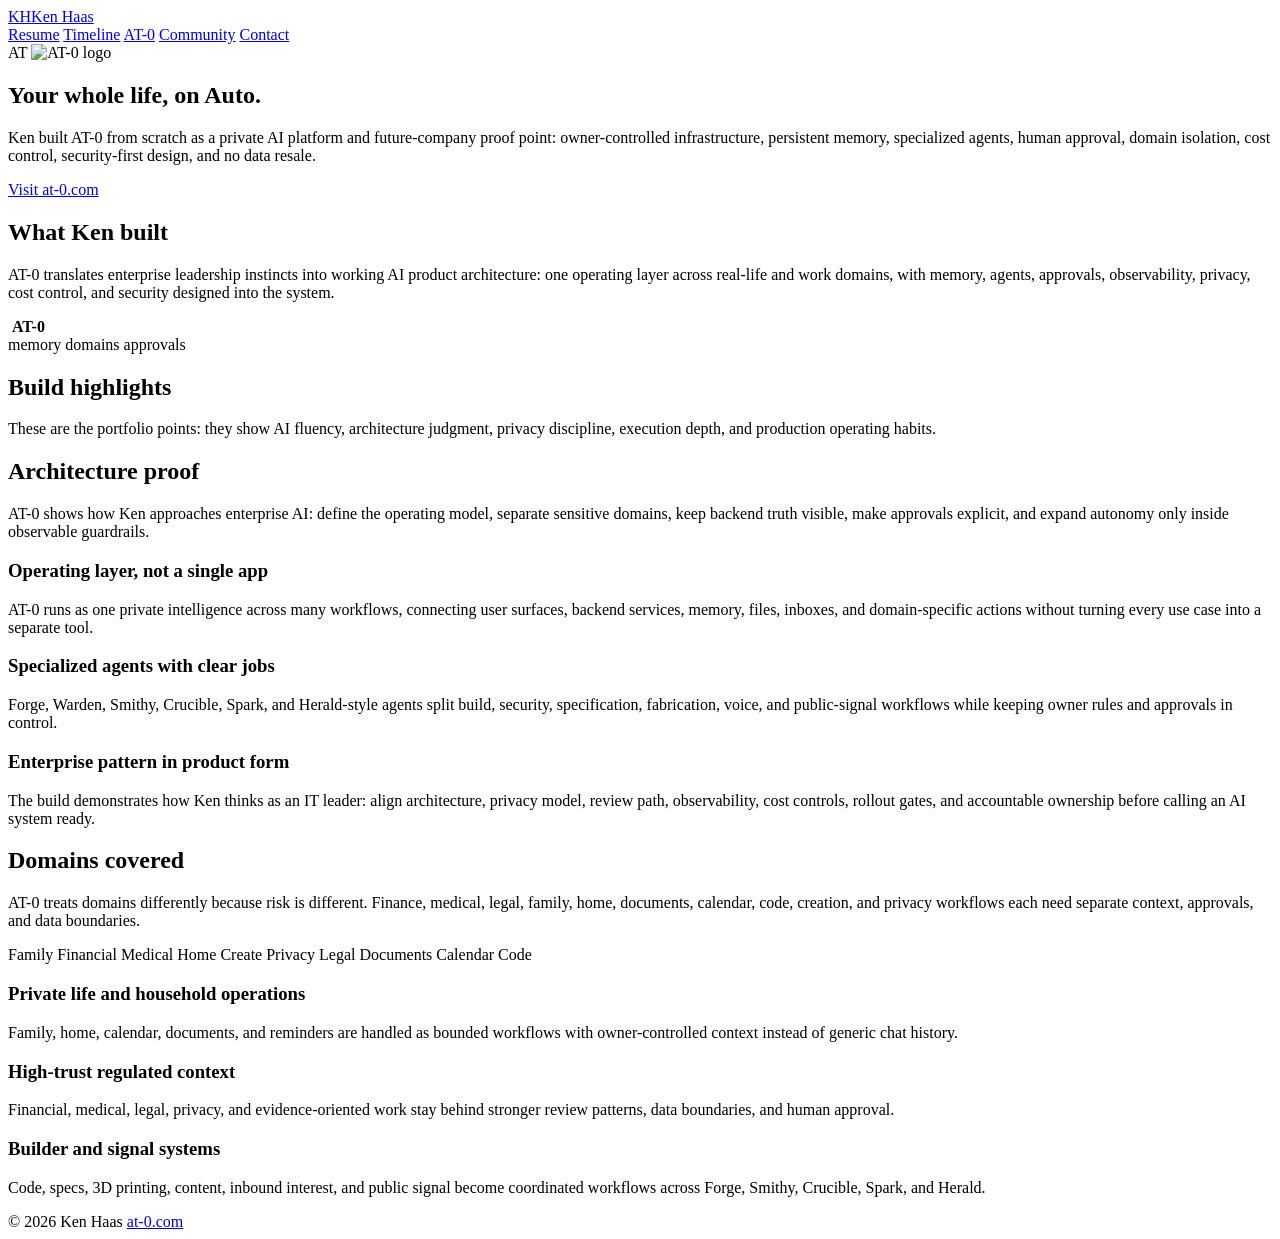
==== public/at-0/index.html @ 24837333 "Polish AT-0 memory graphic" ====
<!doctype html>
<html lang="en">
  <head>
    <meta charset="utf-8">
    <meta name="viewport" content="width=device-width, initial-scale=1">
    <title>AT-0 - Ken Haas</title>
    <meta name="description" content="AT-0 is Ken Haas's hands-on AI architecture proof: private infrastructure, memory, agents, domains, approvals, cost control, security, and no data resale.">
    <link rel="icon" href="/favicon.svg" type="image/svg+xml">
    <link rel="stylesheet" href="/assets/site.css?v=11">
  </head>
  <body>
    <header class="site-header">
      <nav class="nav" aria-label="Primary">
        <a class="brand" href="/"><span class="mark">KH</span><span>Ken Haas</span></a>
        <div class="nav-links">
          <a href="/resume/">Resume</a>
          <a href="/timeline/">Timeline</a>
          <a href="/at-0/">AT-0</a>
          <a href="/community/">Community</a>
          <a href="/contact/">Contact</a>
        </div>
      </nav>
    </header>
    <main>
      <section class="page-title at0-title">
        <div class="at0-lockup">
          <span class="at0-word">AT</span>
          <img src="/assets/at0-logo.svg" alt="AT-0 logo">
        </div>
        <h1>Your whole life, on Auto.</h1>
        <p>Ken built AT-0 from scratch as a private AI platform and future-company proof point: owner-controlled infrastructure, persistent memory, specialized agents, human approval, domain isolation, cost control, security-first design, and no data resale.</p>
        <div class="hero-actions">
          <a class="button" href="https://at-0.com/">Visit at-0.com</a>
        </div>
      </section>

      <section class="section">
        <div class="split">
          <div>
            <h2>What Ken built</h2>
            <p class="large-copy">AT-0 translates enterprise leadership instincts into working AI product architecture: one operating layer across real-life and work domains, with memory, agents, approvals, observability, privacy, cost control, and security designed into the system.</p>
          </div>
          <div class="at0-mark-panel tall at0-live-panel">
            <img src="/assets/at0-logo.svg" alt="" aria-hidden="true">
            <strong>AT-0</strong>
            <div class="architecture-lines" aria-hidden="true"></div>
            <div class="memory-labels" aria-hidden="true">
              <span>memory</span>
              <span>domains</span>
              <span>approvals</span>
            </div>
          </div>
        </div>
      </section>

      <section class="band">
        <div class="section">
          <div class="section-head">
            <h2>Build highlights</h2>
            <p>These are the portfolio points: they show AI fluency, architecture judgment, privacy discipline, execution depth, and production operating habits.</p>
          </div>
          <div class="grid" data-at0-capabilities></div>
        </div>
      </section>

      <section class="section">
        <div class="section-head">
          <h2>Architecture proof</h2>
          <p>AT-0 shows how Ken approaches enterprise AI: define the operating model, separate sensitive domains, keep backend truth visible, make approvals explicit, and expand autonomy only inside observable guardrails.</p>
        </div>
        <div class="signal-list">
          <article>
            <span></span>
            <h3>Operating layer, not a single app</h3>
            <p>AT-0 runs as one private intelligence across many workflows, connecting user surfaces, backend services, memory, files, inboxes, and domain-specific actions without turning every use case into a separate tool.</p>
          </article>
          <article>
            <span></span>
            <h3>Specialized agents with clear jobs</h3>
            <p>Forge, Warden, Smithy, Crucible, Spark, and Herald-style agents split build, security, specification, fabrication, voice, and public-signal workflows while keeping owner rules and approvals in control.</p>
          </article>
          <article>
            <span></span>
            <h3>Enterprise pattern in product form</h3>
            <p>The build demonstrates how Ken thinks as an IT leader: align architecture, privacy model, review path, observability, cost controls, rollout gates, and accountable ownership before calling an AI system ready.</p>
          </article>
        </div>
      </section>

      <section class="band">
        <div class="section at0-coverage">
          <div class="section-head">
            <h2>Domains covered</h2>
            <p>AT-0 treats domains differently because risk is different. Finance, medical, legal, family, home, documents, calendar, code, creation, and privacy workflows each need separate context, approvals, and data boundaries.</p>
          </div>
          <div class="domain-cloud" aria-label="AT-0 domains">
            <span>Family</span>
            <span>Financial</span>
            <span>Medical</span>
            <span>Home</span>
            <span>Create</span>
            <span>Privacy</span>
            <span>Legal</span>
            <span>Documents</span>
            <span>Calendar</span>
            <span>Code</span>
          </div>
          <div class="grid">
            <article class="card compact">
              <h3>Private life and household operations</h3>
              <p>Family, home, calendar, documents, and reminders are handled as bounded workflows with owner-controlled context instead of generic chat history.</p>
            </article>
            <article class="card compact">
              <h3>High-trust regulated context</h3>
              <p>Financial, medical, legal, privacy, and evidence-oriented work stay behind stronger review patterns, data boundaries, and human approval.</p>
            </article>
            <article class="card compact">
              <h3>Builder and signal systems</h3>
              <p>Code, specs, 3D printing, content, inbound interest, and public signal become coordinated workflows across Forge, Smithy, Crucible, Spark, and Herald.</p>
            </article>
          </div>
        </div>
      </section>
    </main>
    <footer class="site-footer">
      <div class="footer-inner">
        <span>© 2026 Ken Haas</span>
        <span><a href="https://at-0.com/">at-0.com</a></span>
      </div>
    </footer>
    <script src="/assets/site.js?v=9" defer></script>
  </body>
</html>
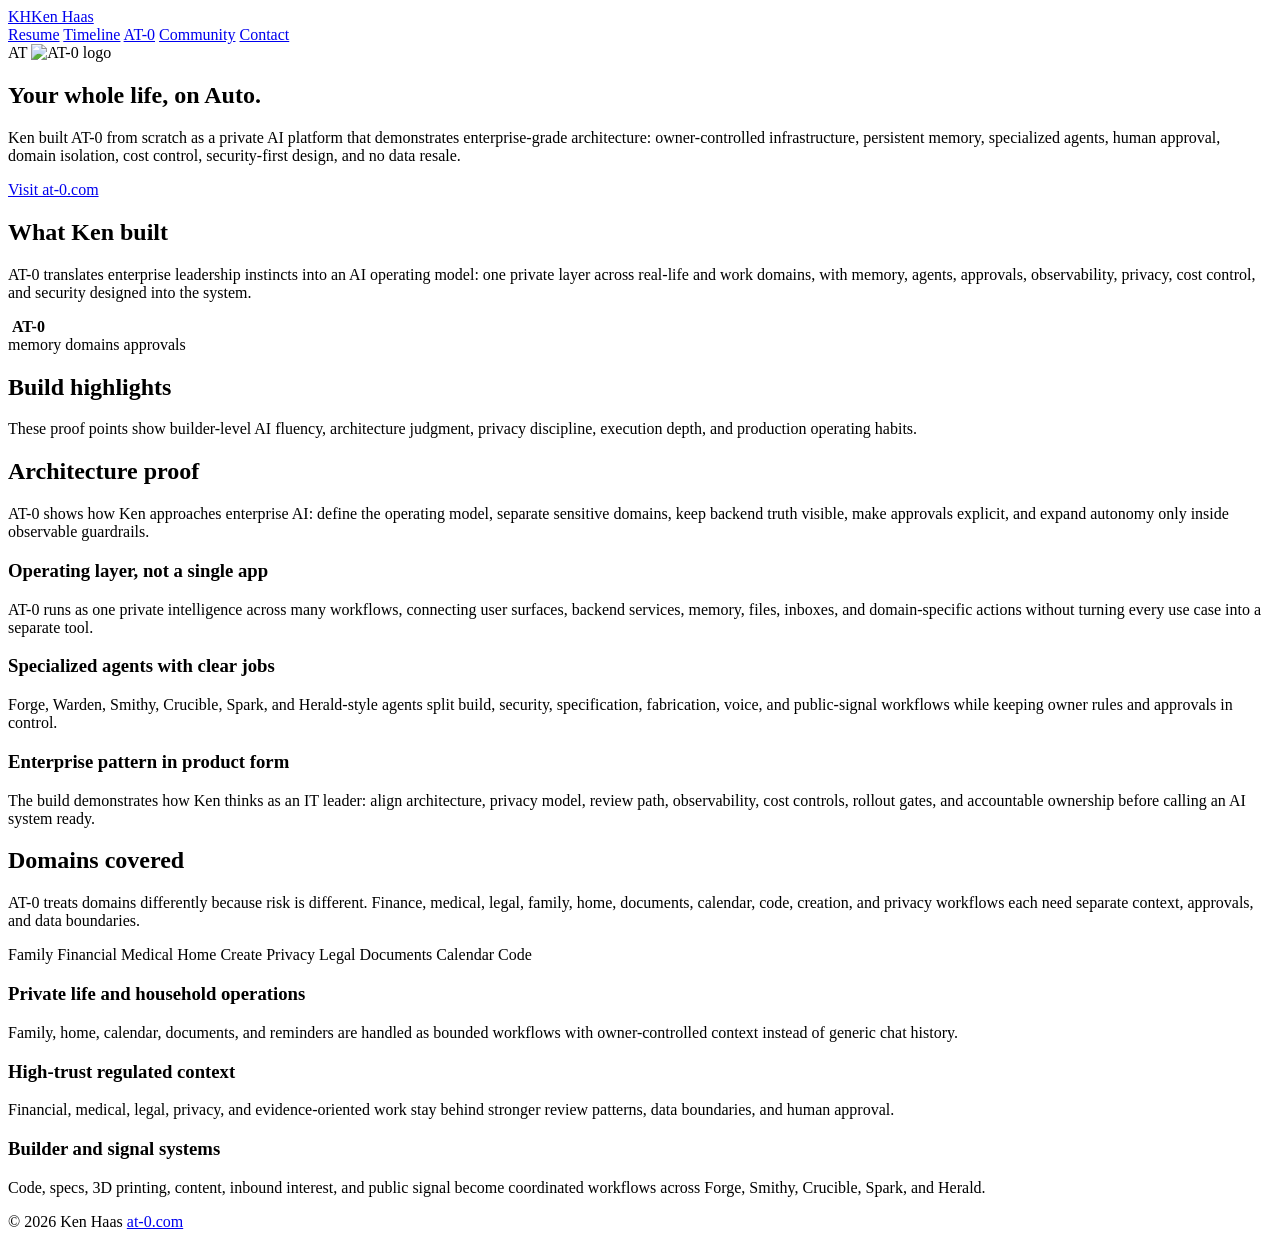
==== commit f33b99c0: "Polish AT-0 page scale and copy" ====
--- a/public/at-0/index.html
+++ b/public/at-0/index.html
@@ -6,7 +6,7 @@
     <title>AT-0 - Ken Haas</title>
     <meta name="description" content="AT-0 is Ken Haas's hands-on AI architecture proof: private infrastructure, memory, agents, domains, approvals, cost control, security, and no data resale.">
     <link rel="icon" href="/favicon.svg" type="image/svg+xml">
-    <link rel="stylesheet" href="/assets/site.css?v=11">
+    <link rel="stylesheet" href="/assets/site.css?v=12">
   </head>
   <body>
     <header class="site-header">
@@ -28,7 +28,7 @@
           <img src="/assets/at0-logo.svg" alt="AT-0 logo">
         </div>
         <h1>Your whole life, on Auto.</h1>
-        <p>Ken built AT-0 from scratch as a private AI platform and future-company proof point: owner-controlled infrastructure, persistent memory, specialized agents, human approval, domain isolation, cost control, security-first design, and no data resale.</p>
+        <p>Ken built AT-0 from scratch as a private AI platform that demonstrates enterprise-grade architecture: owner-controlled infrastructure, persistent memory, specialized agents, human approval, domain isolation, cost control, security-first design, and no data resale.</p>
         <div class="hero-actions">
           <a class="button" href="https://at-0.com/">Visit at-0.com</a>
         </div>
@@ -38,7 +38,7 @@
         <div class="split">
           <div>
             <h2>What Ken built</h2>
-            <p class="large-copy">AT-0 translates enterprise leadership instincts into working AI product architecture: one operating layer across real-life and work domains, with memory, agents, approvals, observability, privacy, cost control, and security designed into the system.</p>
+            <p class="large-copy">AT-0 translates enterprise leadership instincts into an AI operating model: one private layer across real-life and work domains, with memory, agents, approvals, observability, privacy, cost control, and security designed into the system.</p>
           </div>
           <div class="at0-mark-panel tall at0-live-panel">
             <img src="/assets/at0-logo.svg" alt="" aria-hidden="true">
@@ -57,7 +57,7 @@
         <div class="section">
           <div class="section-head">
             <h2>Build highlights</h2>
-            <p>These are the portfolio points: they show AI fluency, architecture judgment, privacy discipline, execution depth, and production operating habits.</p>
+            <p>These proof points show builder-level AI fluency, architecture judgment, privacy discipline, execution depth, and production operating habits.</p>
           </div>
           <div class="grid" data-at0-capabilities></div>
         </div>
@@ -128,6 +128,6 @@
         <span><a href="https://at-0.com/">at-0.com</a></span>
       </div>
     </footer>
-    <script src="/assets/site.js?v=9" defer></script>
+    <script src="/assets/site.js?v=10" defer></script>
   </body>
 </html>
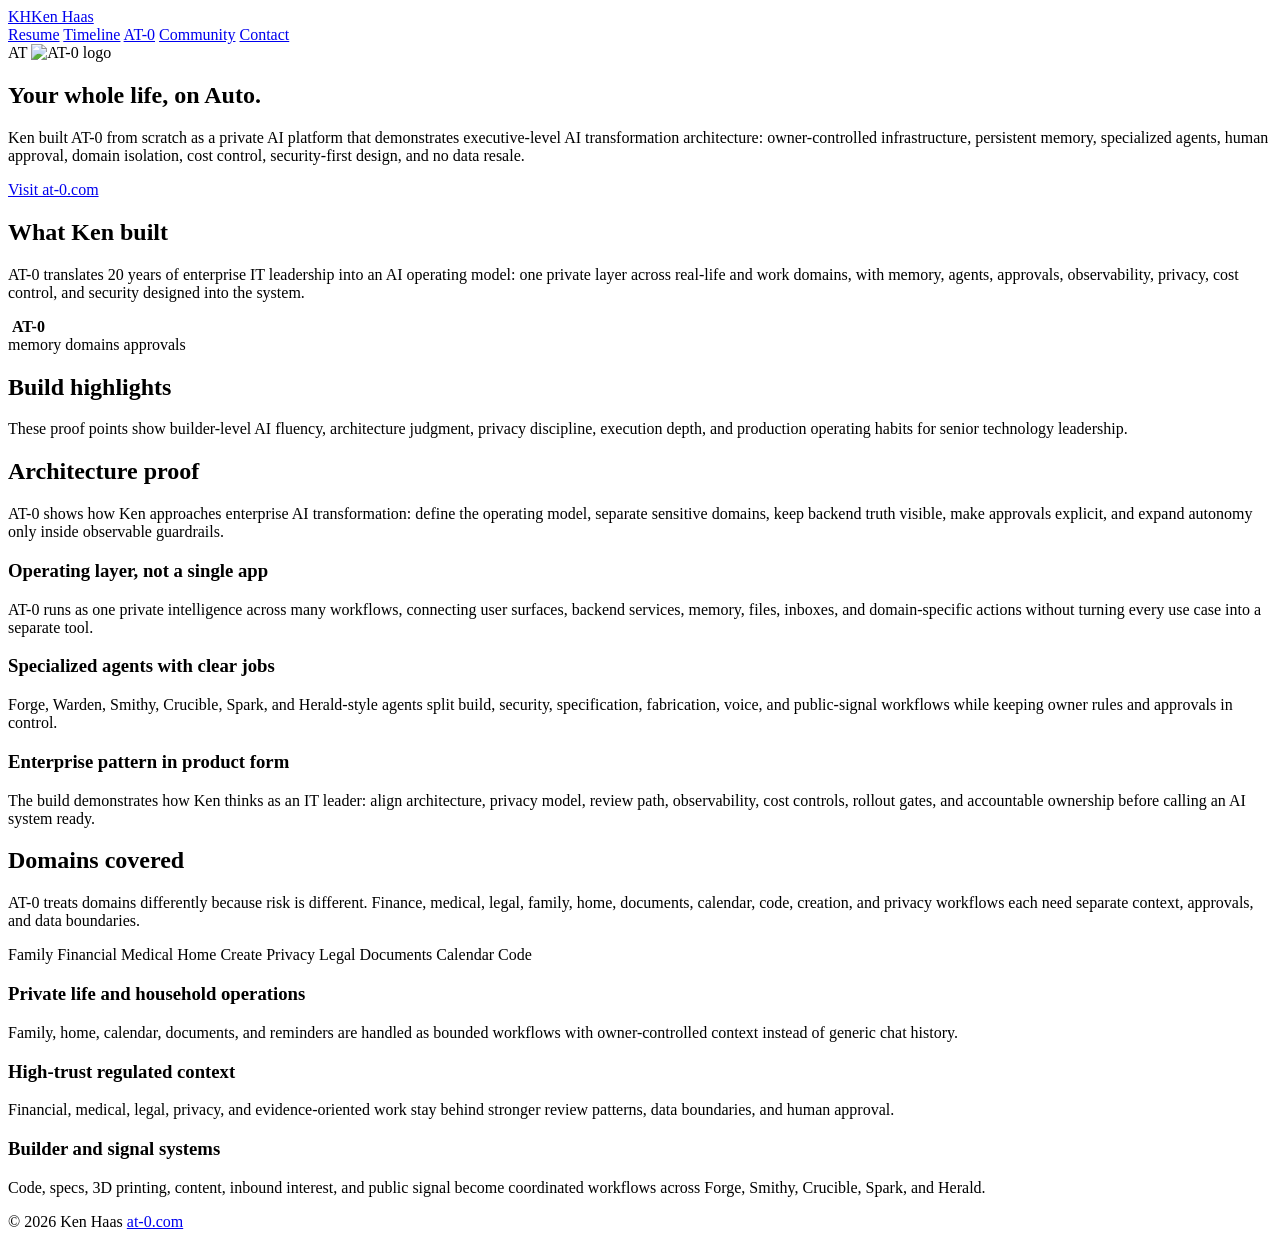
==== commit 70bbe2b1: "Polish executive AI leadership copy" ====
--- a/public/at-0/index.html
+++ b/public/at-0/index.html
@@ -4,7 +4,7 @@
     <meta charset="utf-8">
     <meta name="viewport" content="width=device-width, initial-scale=1">
     <title>AT-0 - Ken Haas</title>
-    <meta name="description" content="AT-0 is Ken Haas's hands-on AI architecture proof: private infrastructure, memory, agents, domains, approvals, cost control, security, and no data resale.">
+    <meta name="description" content="AT-0 is Ken Haas's hands-on AI transformation proof: private infrastructure, memory, agents, domains, approvals, cost control, security, and no data resale.">
     <link rel="icon" href="/favicon.svg" type="image/svg+xml">
     <link rel="stylesheet" href="/assets/site.css?v=12">
   </head>
@@ -28,7 +28,7 @@
           <img src="/assets/at0-logo.svg" alt="AT-0 logo">
         </div>
         <h1>Your whole life, on Auto.</h1>
-        <p>Ken built AT-0 from scratch as a private AI platform that demonstrates enterprise-grade architecture: owner-controlled infrastructure, persistent memory, specialized agents, human approval, domain isolation, cost control, security-first design, and no data resale.</p>
+        <p>Ken built AT-0 from scratch as a private AI platform that demonstrates executive-level AI transformation architecture: owner-controlled infrastructure, persistent memory, specialized agents, human approval, domain isolation, cost control, security-first design, and no data resale.</p>
         <div class="hero-actions">
           <a class="button" href="https://at-0.com/">Visit at-0.com</a>
         </div>
@@ -38,7 +38,7 @@
         <div class="split">
           <div>
             <h2>What Ken built</h2>
-            <p class="large-copy">AT-0 translates enterprise leadership instincts into an AI operating model: one private layer across real-life and work domains, with memory, agents, approvals, observability, privacy, cost control, and security designed into the system.</p>
+            <p class="large-copy">AT-0 translates 20 years of enterprise IT leadership into an AI operating model: one private layer across real-life and work domains, with memory, agents, approvals, observability, privacy, cost control, and security designed into the system.</p>
           </div>
           <div class="at0-mark-panel tall at0-live-panel">
             <img src="/assets/at0-logo.svg" alt="" aria-hidden="true">
@@ -57,7 +57,7 @@
         <div class="section">
           <div class="section-head">
             <h2>Build highlights</h2>
-            <p>These proof points show builder-level AI fluency, architecture judgment, privacy discipline, execution depth, and production operating habits.</p>
+            <p>These proof points show builder-level AI fluency, architecture judgment, privacy discipline, execution depth, and production operating habits for senior technology leadership.</p>
           </div>
           <div class="grid" data-at0-capabilities></div>
         </div>
@@ -66,7 +66,7 @@
       <section class="section">
         <div class="section-head">
           <h2>Architecture proof</h2>
-          <p>AT-0 shows how Ken approaches enterprise AI: define the operating model, separate sensitive domains, keep backend truth visible, make approvals explicit, and expand autonomy only inside observable guardrails.</p>
+          <p>AT-0 shows how Ken approaches enterprise AI transformation: define the operating model, separate sensitive domains, keep backend truth visible, make approvals explicit, and expand autonomy only inside observable guardrails.</p>
         </div>
         <div class="signal-list">
           <article>
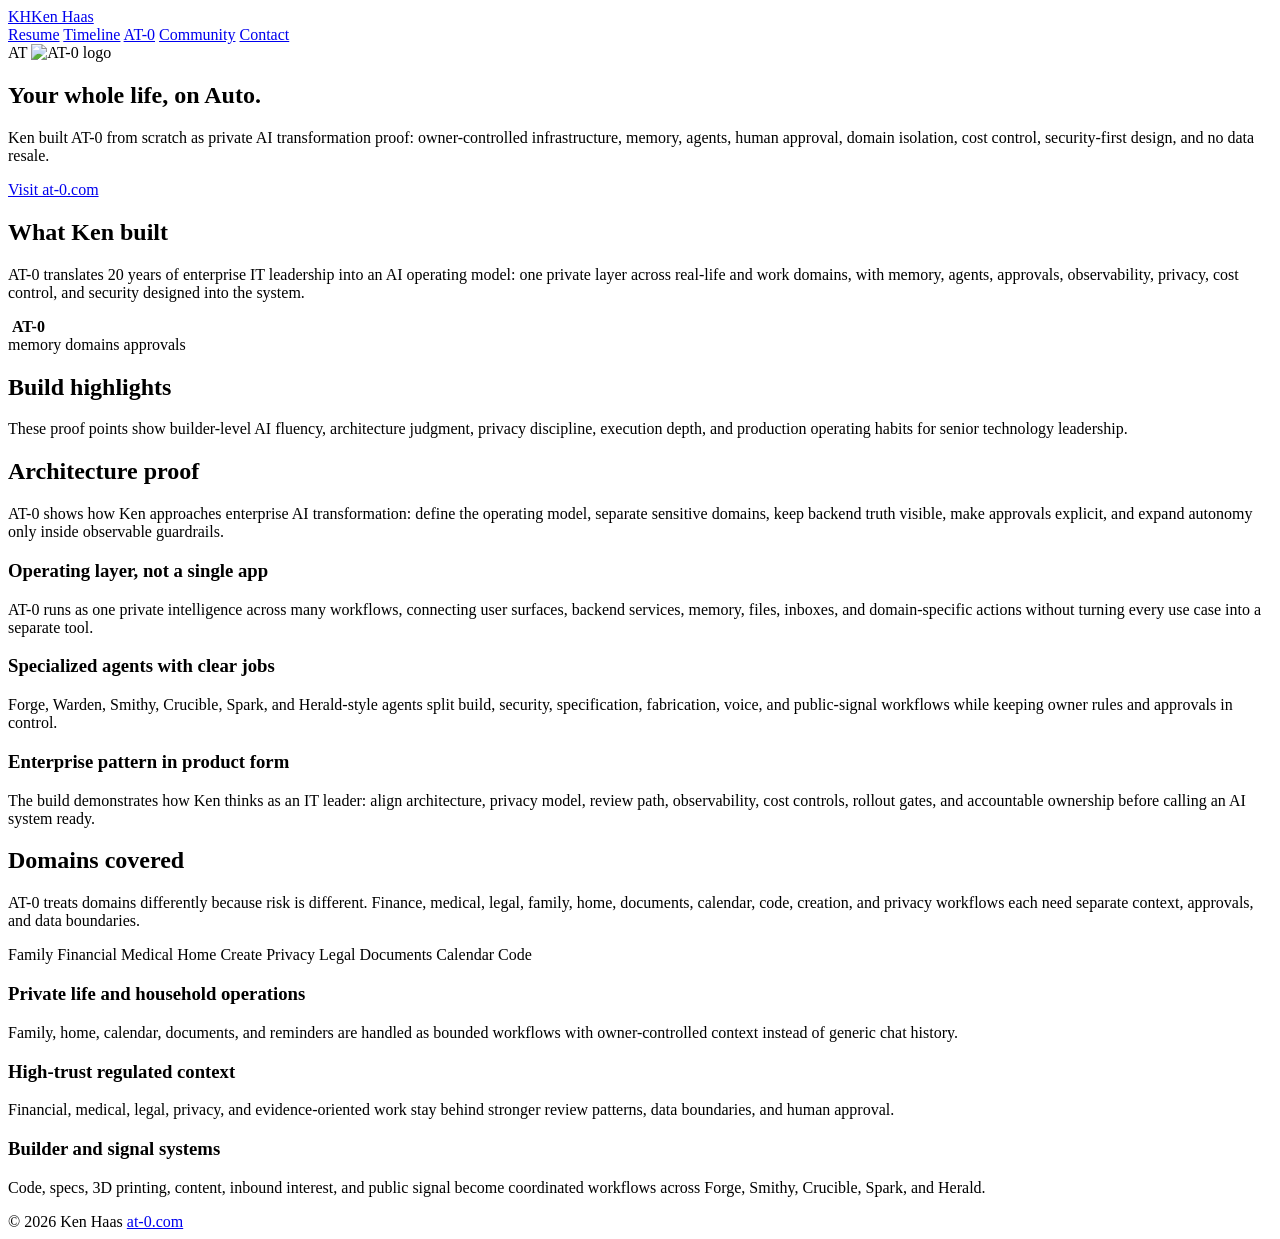
==== commit 113acb01: "Polish mobile layout" ====
--- a/public/at-0/index.html
+++ b/public/at-0/index.html
@@ -6,7 +6,7 @@
     <title>AT-0 - Ken Haas</title>
     <meta name="description" content="AT-0 is Ken Haas's hands-on AI transformation proof: private infrastructure, memory, agents, domains, approvals, cost control, security, and no data resale.">
     <link rel="icon" href="/favicon.svg" type="image/svg+xml">
-    <link rel="stylesheet" href="/assets/site.css?v=12">
+    <link rel="stylesheet" href="/assets/site.css?v=13">
   </head>
   <body>
     <header class="site-header">
@@ -28,7 +28,7 @@
           <img src="/assets/at0-logo.svg" alt="AT-0 logo">
         </div>
         <h1>Your whole life, on Auto.</h1>
-        <p>Ken built AT-0 from scratch as a private AI platform that demonstrates executive-level AI transformation architecture: owner-controlled infrastructure, persistent memory, specialized agents, human approval, domain isolation, cost control, security-first design, and no data resale.</p>
+        <p>Ken built AT-0 from scratch as private AI transformation proof: owner-controlled infrastructure, memory, agents, human approval, domain isolation, cost control, security-first design, and no data resale.</p>
         <div class="hero-actions">
           <a class="button" href="https://at-0.com/">Visit at-0.com</a>
         </div>
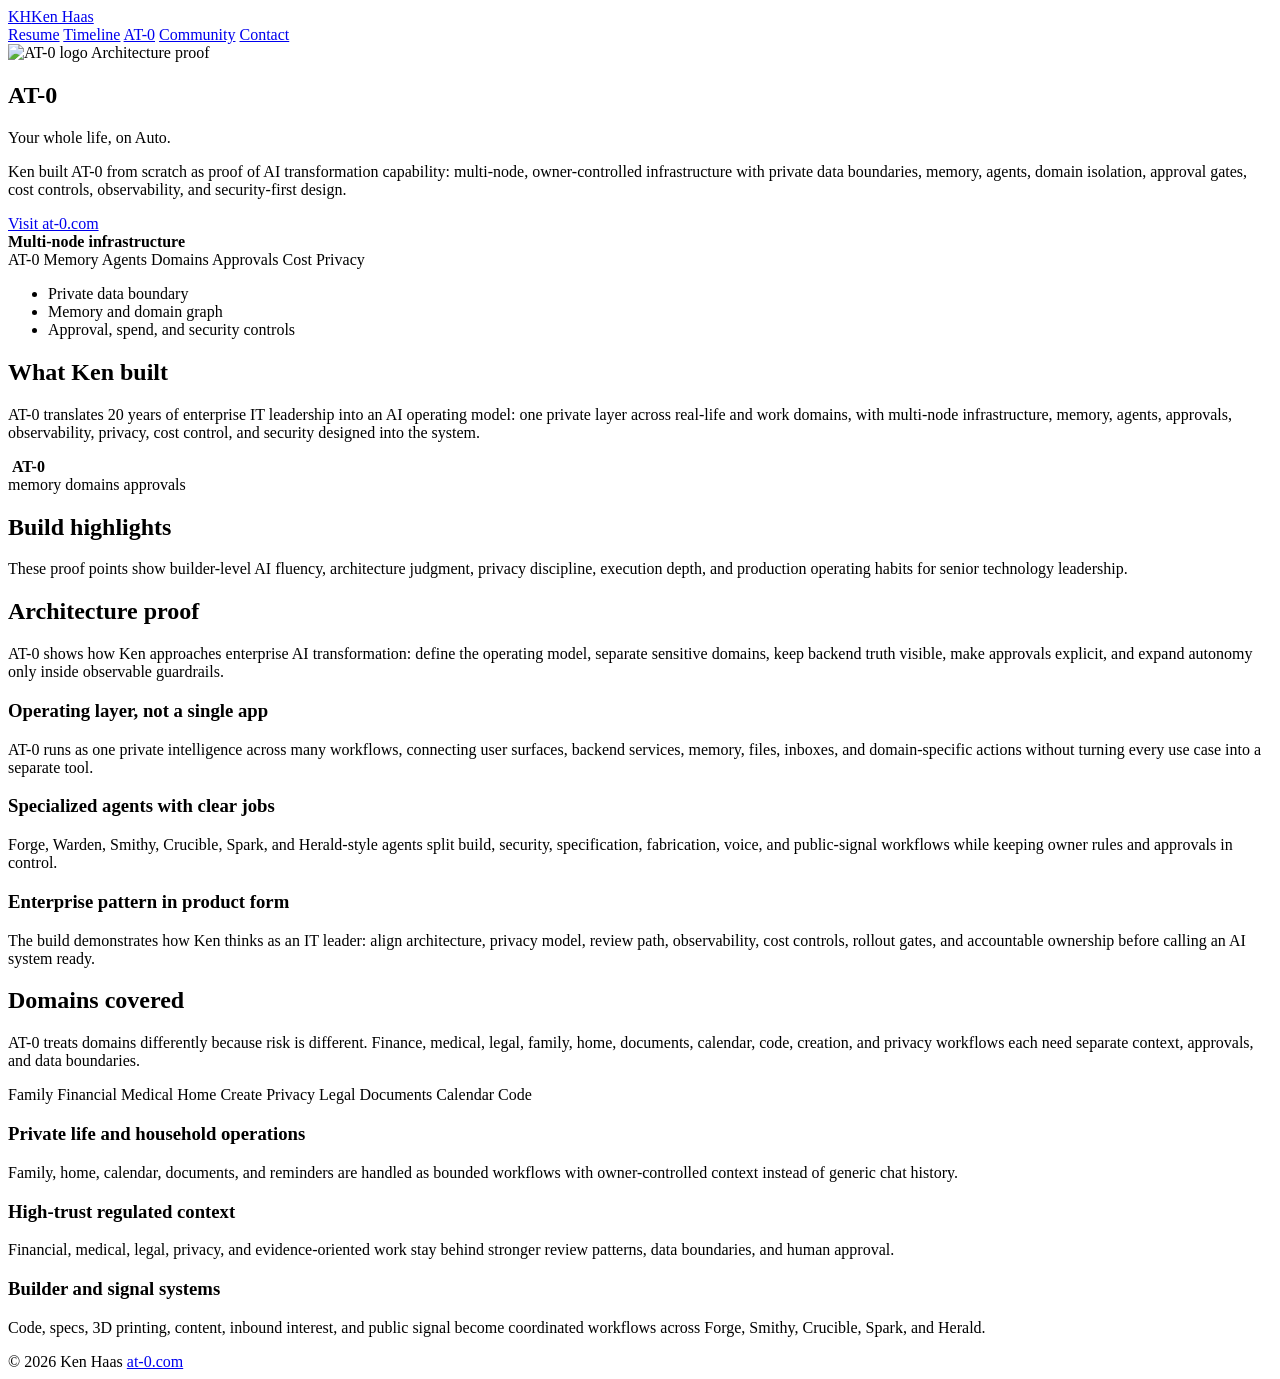
==== commit 94abd077: "Strengthen AT-0 architecture hero" ====
--- a/public/at-0/index.html
+++ b/public/at-0/index.html
@@ -6,7 +6,7 @@
     <title>AT-0 - Ken Haas</title>
     <meta name="description" content="AT-0 is Ken Haas's hands-on AI transformation proof: private infrastructure, memory, agents, domains, approvals, cost control, security, and no data resale.">
     <link rel="icon" href="/favicon.svg" type="image/svg+xml">
-    <link rel="stylesheet" href="/assets/site.css?v=13">
+    <link rel="stylesheet" href="/assets/site.css?v=15">
   </head>
   <body>
     <header class="site-header">
@@ -22,23 +22,49 @@
       </nav>
     </header>
     <main>
-      <section class="page-title at0-title">
-        <div class="at0-lockup">
-          <span class="at0-word">AT</span>
-          <img src="/assets/at0-logo.svg" alt="AT-0 logo">
+      <section class="page-title at0-title at0-hero">
+        <div class="at0-hero-copy">
+          <div class="at0-lockup">
+            <img src="/assets/at0-logo.svg" alt="AT-0 logo">
+            <span>Architecture proof</span>
+          </div>
+          <h1>AT-0</h1>
+          <p class="at0-tagline">Your whole life, on Auto.</p>
+          <p>Ken built AT-0 from scratch as proof of AI transformation capability: multi-node, owner-controlled infrastructure with private data boundaries, memory, agents, domain isolation, approval gates, cost controls, observability, and security-first design.</p>
+          <div class="hero-actions">
+            <a class="button" href="https://at-0.com/">Visit at-0.com</a>
+          </div>
         </div>
-        <h1>Your whole life, on Auto.</h1>
-        <p>Ken built AT-0 from scratch as private AI transformation proof: owner-controlled infrastructure, memory, agents, human approval, domain isolation, cost control, security-first design, and no data resale.</p>
-        <div class="hero-actions">
-          <a class="button" href="https://at-0.com/">Visit at-0.com</a>
-        </div>
+        <aside class="at0-node-panel" aria-label="AT-0 multi-node infrastructure">
+          <strong>Multi-node infrastructure</strong>
+          <div class="node-map" aria-hidden="true">
+            <span class="node-link l1"></span>
+            <span class="node-link l2"></span>
+            <span class="node-link l3"></span>
+            <span class="node-link l4"></span>
+            <span class="node-link l5"></span>
+            <span class="node-link l6"></span>
+            <span class="node core">AT-0</span>
+            <span class="node n1">Memory</span>
+            <span class="node n2">Agents</span>
+            <span class="node n3">Domains</span>
+            <span class="node n4">Approvals</span>
+            <span class="node n5">Cost</span>
+            <span class="node n6">Privacy</span>
+          </div>
+          <ul>
+            <li>Private data boundary</li>
+            <li>Memory and domain graph</li>
+            <li>Approval, spend, and security controls</li>
+          </ul>
+        </aside>
       </section>
 
       <section class="section">
         <div class="split">
           <div>
             <h2>What Ken built</h2>
-            <p class="large-copy">AT-0 translates 20 years of enterprise IT leadership into an AI operating model: one private layer across real-life and work domains, with memory, agents, approvals, observability, privacy, cost control, and security designed into the system.</p>
+            <p class="large-copy">AT-0 translates 20 years of enterprise IT leadership into an AI operating model: one private layer across real-life and work domains, with multi-node infrastructure, memory, agents, approvals, observability, privacy, cost control, and security designed into the system.</p>
           </div>
           <div class="at0-mark-panel tall at0-live-panel">
             <img src="/assets/at0-logo.svg" alt="" aria-hidden="true">
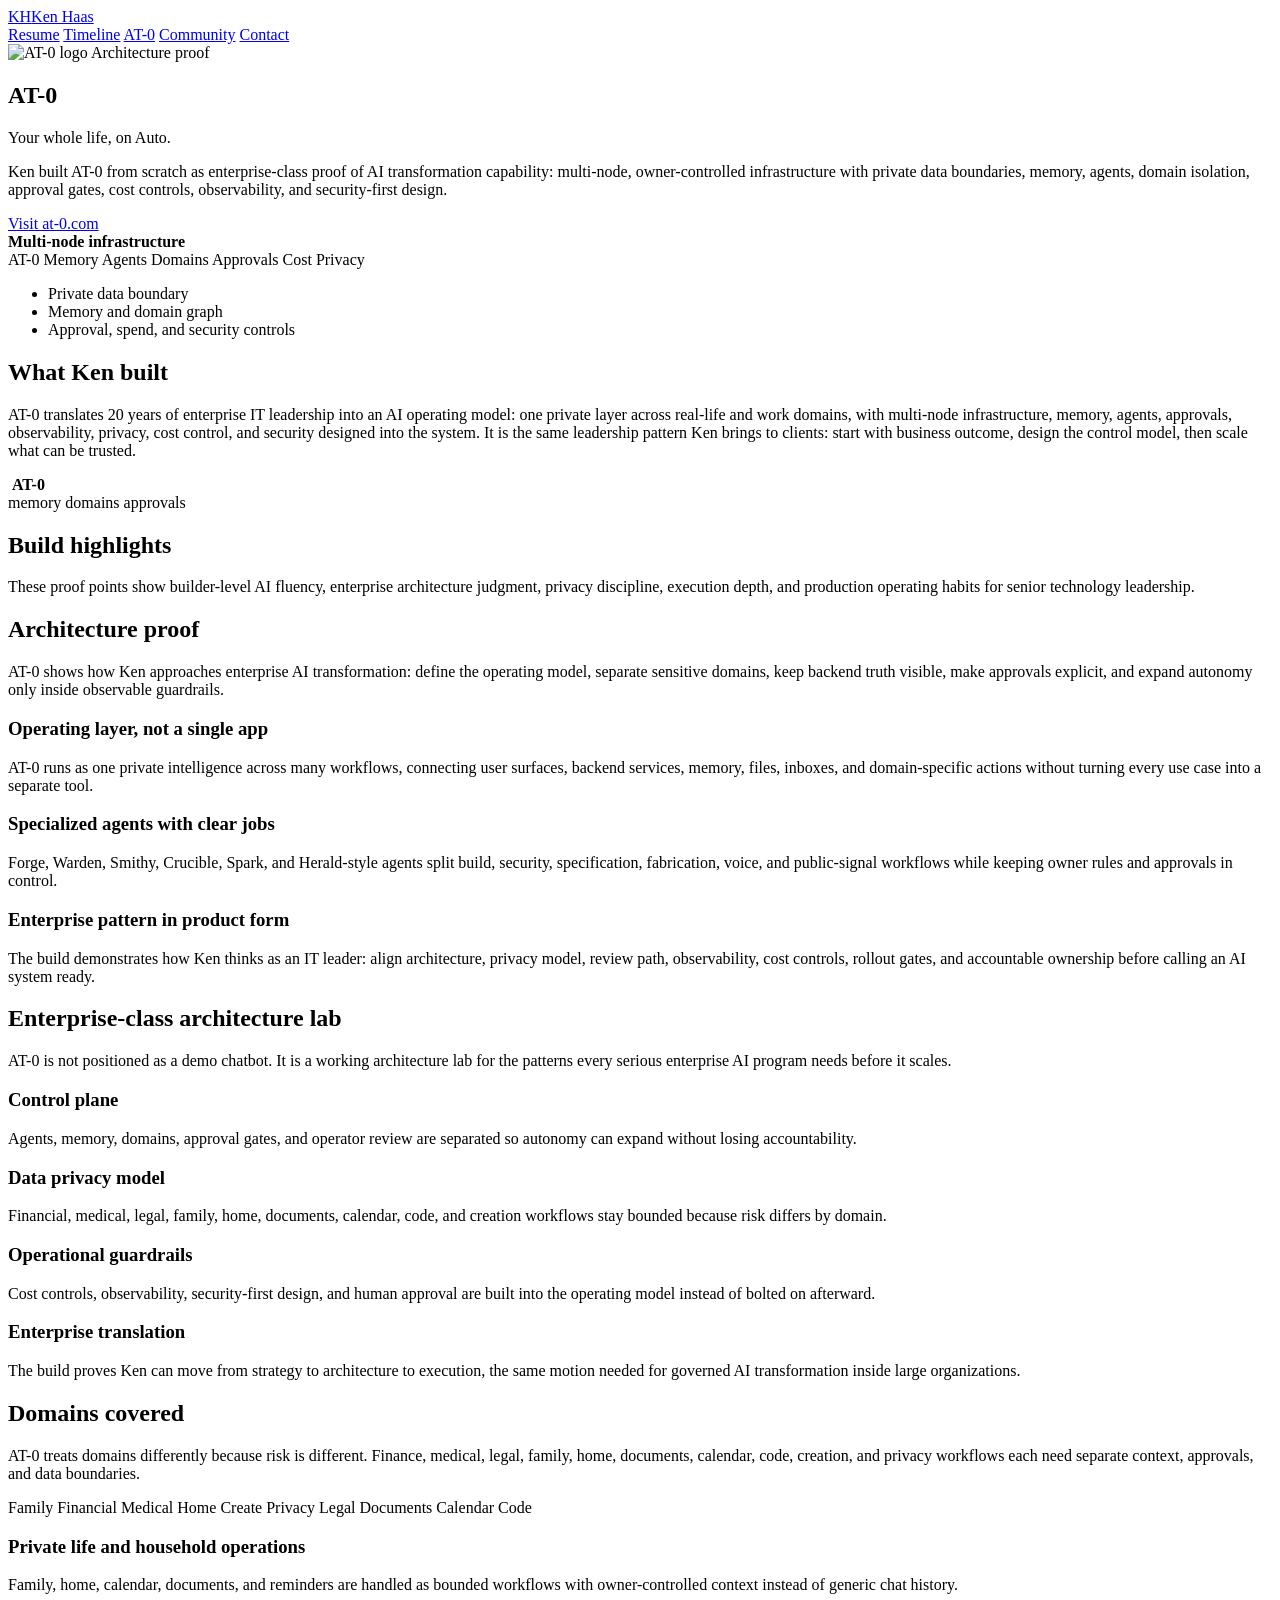
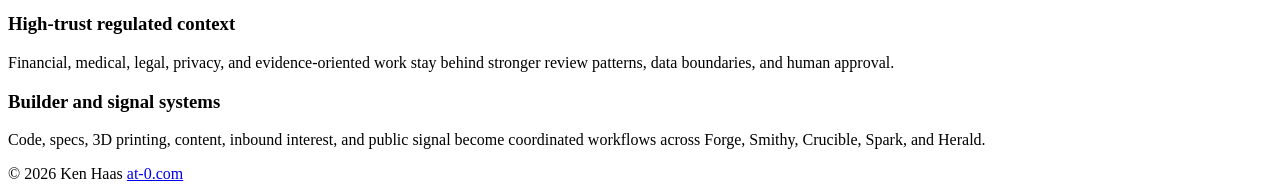
==== commit f27afc3b: "Close CAIO brand proof gaps" ====
--- a/public/at-0/index.html
+++ b/public/at-0/index.html
@@ -4,9 +4,9 @@
     <meta charset="utf-8">
     <meta name="viewport" content="width=device-width, initial-scale=1">
     <title>AT-0 - Ken Haas</title>
-    <meta name="description" content="AT-0 is Ken Haas's hands-on AI transformation proof: private infrastructure, memory, agents, domains, approvals, cost control, security, and no data resale.">
+    <meta name="description" content="AT-0 is Ken Haas's enterprise-class AI architecture lab: private infrastructure, memory, agents, domains, approvals, cost control, observability, security, and no data resale.">
     <link rel="icon" href="/favicon.svg" type="image/svg+xml">
-    <link rel="stylesheet" href="/assets/site.css?v=15">
+    <link rel="stylesheet" href="/assets/site.css?v=17">
   </head>
   <body>
     <header class="site-header">
@@ -30,7 +30,7 @@
           </div>
           <h1>AT-0</h1>
           <p class="at0-tagline">Your whole life, on Auto.</p>
-          <p>Ken built AT-0 from scratch as proof of AI transformation capability: multi-node, owner-controlled infrastructure with private data boundaries, memory, agents, domain isolation, approval gates, cost controls, observability, and security-first design.</p>
+          <p>Ken built AT-0 from scratch as enterprise-class proof of AI transformation capability: multi-node, owner-controlled infrastructure with private data boundaries, memory, agents, domain isolation, approval gates, cost controls, observability, and security-first design.</p>
           <div class="hero-actions">
             <a class="button" href="https://at-0.com/">Visit at-0.com</a>
           </div>
@@ -64,7 +64,7 @@
         <div class="split">
           <div>
             <h2>What Ken built</h2>
-            <p class="large-copy">AT-0 translates 20 years of enterprise IT leadership into an AI operating model: one private layer across real-life and work domains, with multi-node infrastructure, memory, agents, approvals, observability, privacy, cost control, and security designed into the system.</p>
+            <p class="large-copy">AT-0 translates 20 years of enterprise IT leadership into an AI operating model: one private layer across real-life and work domains, with multi-node infrastructure, memory, agents, approvals, observability, privacy, cost control, and security designed into the system. It is the same leadership pattern Ken brings to clients: start with business outcome, design the control model, then scale what can be trusted.</p>
           </div>
           <div class="at0-mark-panel tall at0-live-panel">
             <img src="/assets/at0-logo.svg" alt="" aria-hidden="true">
@@ -83,7 +83,7 @@
         <div class="section">
           <div class="section-head">
             <h2>Build highlights</h2>
-            <p>These proof points show builder-level AI fluency, architecture judgment, privacy discipline, execution depth, and production operating habits for senior technology leadership.</p>
+            <p>These proof points show builder-level AI fluency, enterprise architecture judgment, privacy discipline, execution depth, and production operating habits for senior technology leadership.</p>
           </div>
           <div class="grid" data-at0-capabilities></div>
         </div>
@@ -110,6 +110,33 @@
             <h3>Enterprise pattern in product form</h3>
             <p>The build demonstrates how Ken thinks as an IT leader: align architecture, privacy model, review path, observability, cost controls, rollout gates, and accountable ownership before calling an AI system ready.</p>
           </article>
+        </div>
+      </section>
+
+      <section class="band">
+        <div class="section">
+          <div class="section-head">
+            <h2>Enterprise-class architecture lab</h2>
+            <p>AT-0 is not positioned as a demo chatbot. It is a working architecture lab for the patterns every serious enterprise AI program needs before it scales.</p>
+          </div>
+          <div class="theme-grid">
+            <article>
+              <h3>Control plane</h3>
+              <p>Agents, memory, domains, approval gates, and operator review are separated so autonomy can expand without losing accountability.</p>
+            </article>
+            <article>
+              <h3>Data privacy model</h3>
+              <p>Financial, medical, legal, family, home, documents, calendar, code, and creation workflows stay bounded because risk differs by domain.</p>
+            </article>
+            <article>
+              <h3>Operational guardrails</h3>
+              <p>Cost controls, observability, security-first design, and human approval are built into the operating model instead of bolted on afterward.</p>
+            </article>
+            <article>
+              <h3>Enterprise translation</h3>
+              <p>The build proves Ken can move from strategy to architecture to execution, the same motion needed for governed AI transformation inside large organizations.</p>
+            </article>
+          </div>
         </div>
       </section>
 
@@ -154,6 +181,6 @@
         <span><a href="https://at-0.com/">at-0.com</a></span>
       </div>
     </footer>
-    <script src="/assets/site.js?v=10" defer></script>
+    <script src="/assets/site.js?v=11" defer></script>
   </body>
 </html>
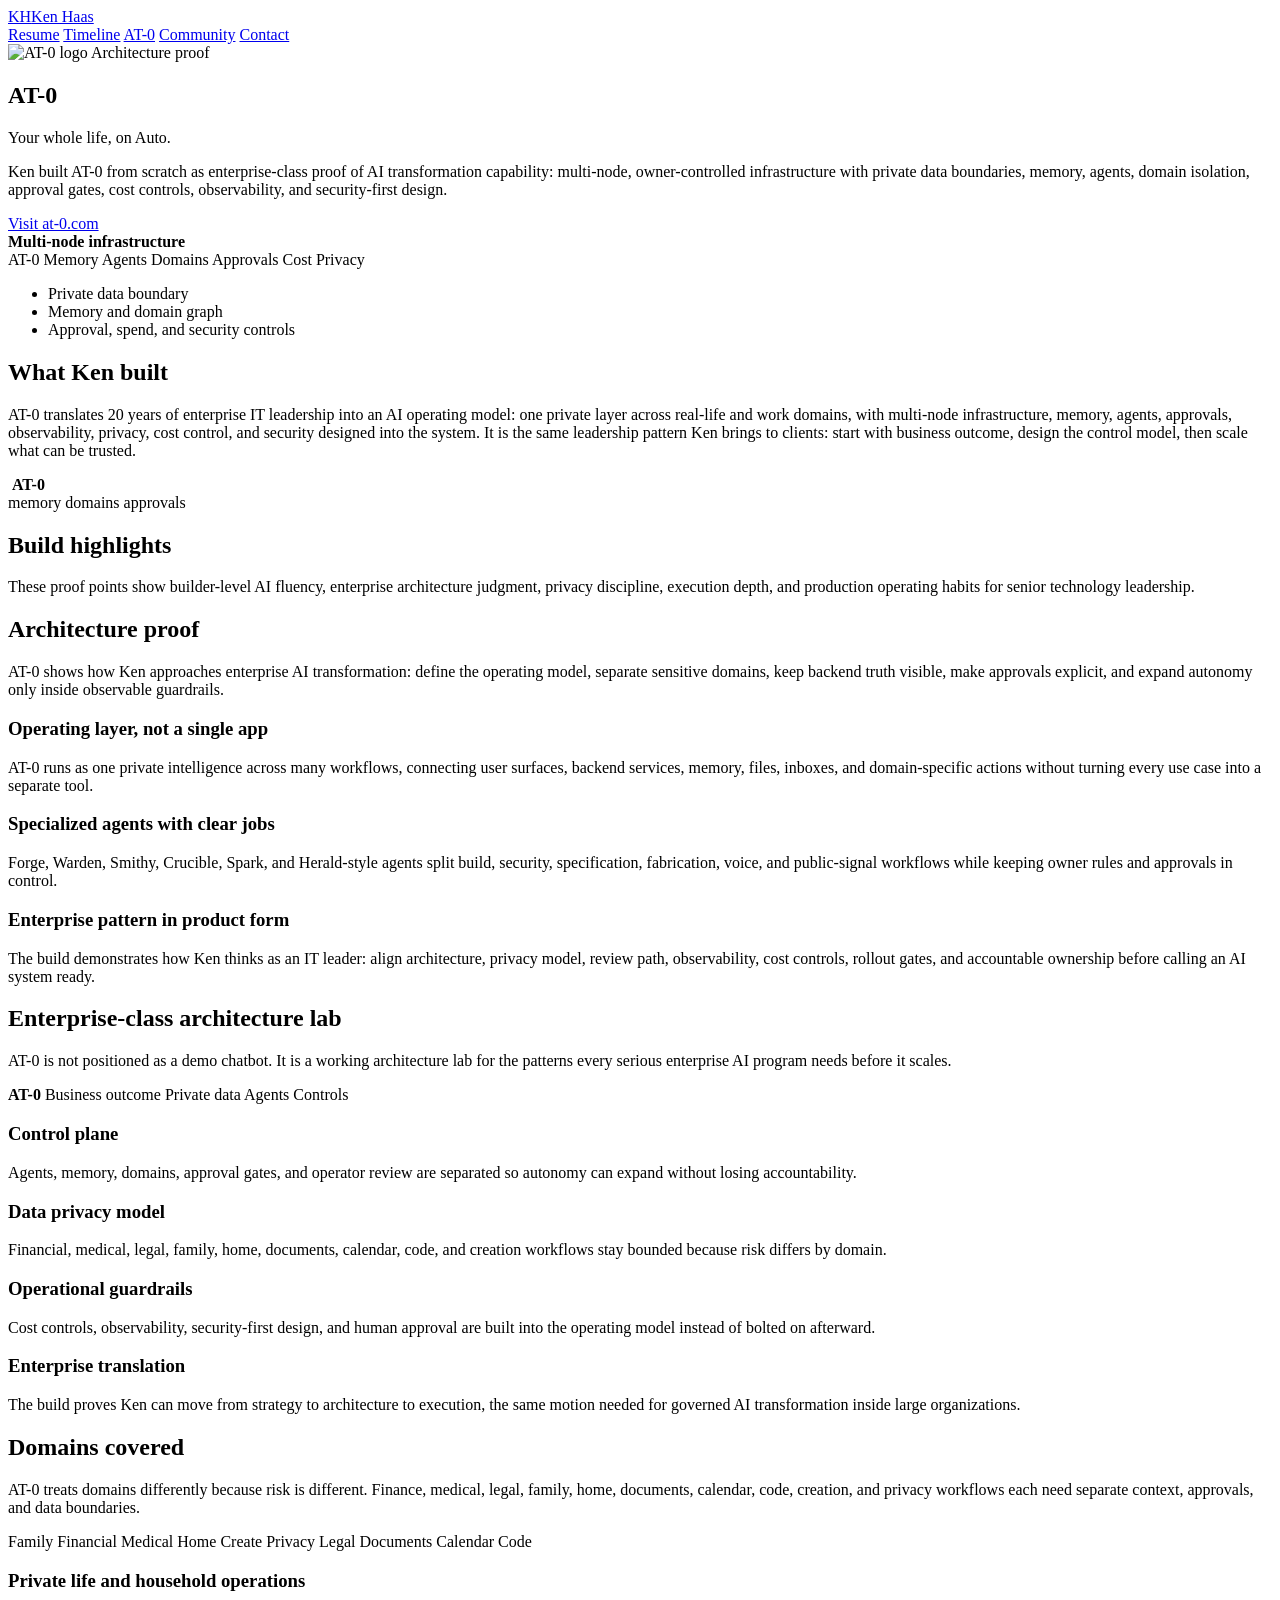
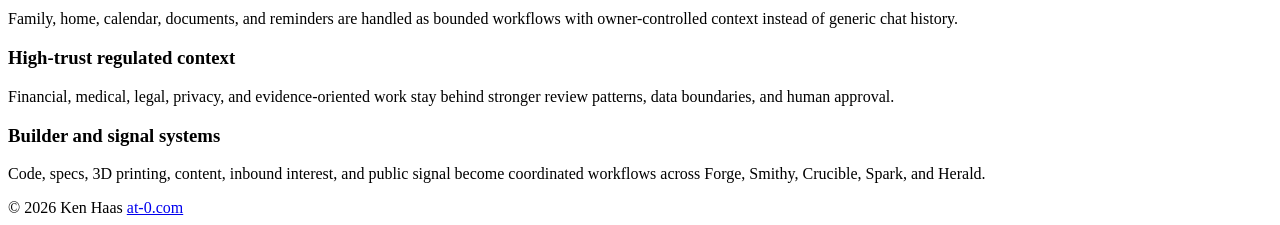
==== commit 7662ab27: "Add AT-0 architecture lab visuals" ====
--- a/public/at-0/index.html
+++ b/public/at-0/index.html
@@ -6,7 +6,7 @@
     <title>AT-0 - Ken Haas</title>
     <meta name="description" content="AT-0 is Ken Haas's enterprise-class AI architecture lab: private infrastructure, memory, agents, domains, approvals, cost control, observability, security, and no data resale.">
     <link rel="icon" href="/favicon.svg" type="image/svg+xml">
-    <link rel="stylesheet" href="/assets/site.css?v=17">
+    <link rel="stylesheet" href="/assets/site.css?v=18">
   </head>
   <body>
     <header class="site-header">
@@ -113,26 +113,41 @@
         </div>
       </section>
 
-      <section class="band">
+      <section class="band architecture-lab">
         <div class="section">
           <div class="section-head">
             <h2>Enterprise-class architecture lab</h2>
-            <p>AT-0 is not positioned as a demo chatbot. It is a working architecture lab for the patterns every serious enterprise AI program needs before it scales.</p>
-          </div>
-          <div class="theme-grid">
-            <article>
+            <div>
+              <p>AT-0 is not positioned as a demo chatbot. It is a working architecture lab for the patterns every serious enterprise AI program needs before it scales.</p>
+              <div class="lab-diagram" aria-label="AT-0 architecture pattern">
+                <span class="lab-line one" aria-hidden="true"></span>
+                <span class="lab-line two" aria-hidden="true"></span>
+                <strong>AT-0</strong>
+                <span class="lab-node outcome">Business outcome</span>
+                <span class="lab-node data">Private data</span>
+                <span class="lab-node agents">Agents</span>
+                <span class="lab-node controls">Controls</span>
+              </div>
+            </div>
+          </div>
+          <div class="theme-grid lab-card-grid">
+            <article>
+              <span class="lab-card-mark plane" aria-hidden="true"></span>
               <h3>Control plane</h3>
               <p>Agents, memory, domains, approval gates, and operator review are separated so autonomy can expand without losing accountability.</p>
             </article>
             <article>
+              <span class="lab-card-mark privacy" aria-hidden="true"></span>
               <h3>Data privacy model</h3>
               <p>Financial, medical, legal, family, home, documents, calendar, code, and creation workflows stay bounded because risk differs by domain.</p>
             </article>
             <article>
+              <span class="lab-card-mark guardrails" aria-hidden="true"></span>
               <h3>Operational guardrails</h3>
               <p>Cost controls, observability, security-first design, and human approval are built into the operating model instead of bolted on afterward.</p>
             </article>
             <article>
+              <span class="lab-card-mark translation" aria-hidden="true"></span>
               <h3>Enterprise translation</h3>
               <p>The build proves Ken can move from strategy to architecture to execution, the same motion needed for governed AI transformation inside large organizations.</p>
             </article>
